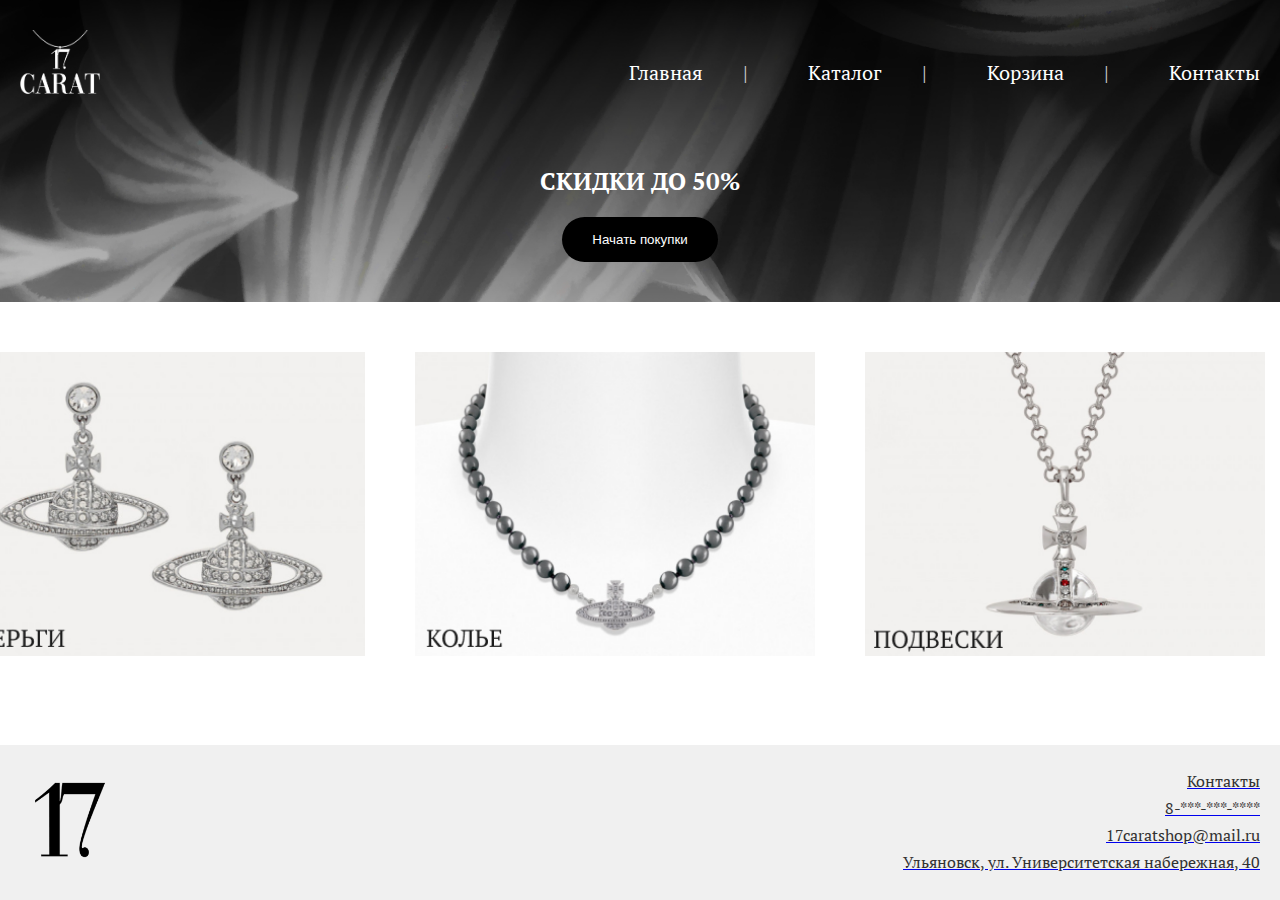
==== index.html @ c1ca046f "Add files via upload" ====
<!DOCTYPE html>
<html lang="ru">
<head>
    <meta charset="UTF-8">
    <meta name="viewport" content="width=device-width, initial-scale=1.0">
    <title>17 Carat</title>
    <link rel="stylesheet" href="styles.css">
    <link rel="icon" href="logo3.png" type="image/x-icon"> <!-- Иконка вкладки -->
    <link href="https://fonts.googleapis.com/css2?family=PT+Serif:ital,wght@0,400;0,700;1,400;1,700&display=swap" rel="stylesheet"> <!-- Подключение шрифта PT Serif -->
</head>
<body class="home-page">
  <div class="container">
      <!-- Общий контейнер для первого блока и баннера -->
      <div class="header-banner-container">
          <!-- Блок 1: Логотип и навигация -->
          <div class="header">
              <div class="logo">
                  <img src="logo.png" alt="17 Carat Logo">
              </div>
              <div class="nav">
                  <a href="index.html">Главная</a>
                  <a href="catalog.html">Каталог</a>
                  <a href="cart.html">Корзина</a>
                  <a href="#">Контакты</a>
              </div>
          </div>

          <!-- Баннер со скидкой -->
          <div class="banner">
              <h2>СКИДКИ ДО 50%</h2>
              <a href="catalog.html">
                <button>Начать покупки</button>
              </a>
          </div>
      </div>


        <!-- Блок 2: Галерея изображений -->
        <div class="gallery">
              <div class="gallery-item">
                  <a href="catalog.html">
                      <img src="серьги.png" alt="Серьги">
                  </a>
              </div>
              <div class="gallery-item">
                  <a href="catalog.html">
                      <img src="колье.png" alt="Кольца">
                  </a>
              </div>
              <div class="gallery-item">
                  <a href="catalog.html">
                      <img src="подвески.png" alt="Подвески">
            </div>
        </div>
    </div>

    <!-- Блок 3: Футер с контактами -->
    <div class="footer">
        <div class="footer-logo">
            <img src="logo1.png" alt="17 Carat Logo">
        </div>
        <div class="contacts">
            <p>Контакты</p>
            <p>8-***-***-****</p>
            <p>17caratshop@mail.ru</p>
            <p>Ульяновск, ул. Университетская набережная, 40</p>
        </div>
    </div>
</body>
</html>
---- styles.css ----
body {
    font-family: 'PT Serif', serif;
    margin: 0;
    padding: 0;
    display: flex;
    flex-direction: column;
    min-height: 100vh;
}

.container {
    flex: 1;
}

.header-banner-container {
    background-image: url('фон1.png'); /* Фоновое изображение */
    background-size: 2000px; /* Уменьшение размера изображения */
    background-repeat: no-repeat; /* Предотвращение повторения изображения */
    background-position: center; /* Центрирование изображения */
    color: #fff;
    padding: 20px 0;
}

.header {
    display: flex;
    align-items: center;
    justify-content: space-between;
    padding: 10px 20px;

}

.home-page .header .nav a {
    color: #fff;
}

.catalog-page .header {
    background-color: #fff; /* Белый фон для шапки на странице каталога */
}

.catalog-page .header .nav a,
.product-page .header .nav a,
.cart-page .header .nav a {
    color: #000; /* Черный цвет шрифта для каталога */
}

.logo img {
    height: 80px; /* Увеличенный размер логотипа */
}

.nav {
    display: flex;
    gap: 20px;
}

.nav a {
    text-decoration: none;
    color: #fff;
    font-size: 20px; /* Увеличенный размер шрифта */
    padding: 20px 0px; /* Добавлены отступы */
}

.nav a:hover {
    text-decoration: underline;
}

.nav a:not(:last-child)::after {
    content: '|';
    margin: 0 30px;
    color: #ccc;
    padding: 10px 10px;
}

.cart-section {
  display: flex;
  flex-direction: column;
  margin-top: 20px;
  padding-right: 150px; /* Смещение контейнера корзины от левого края */
}

.cart-section h1 {
  margin-bottom: 20px; /* Дополнительный отступ для заголовка */
}

.cart-items {
    width: 70%;
    margin-left: 50px; /* Смещение товаров от левого края */
    margin-bottom: 5px; /* Отступ снизу для товаров */
    margin-top: 50px;
}

.cart-item {
    display: flex;
    align-items: flex-start;
    margin-bottom: 20px;
    border-bottom: 1px solid #ccc;
    padding-bottom: 10px;
}

.cart-item img {
    width: 100px;
    height: auto;
    margin-right: 50px;
}

.cart-item .details {
    display: flex;
    flex-direction: column;
    justify-content: space-between;
    flex: 1;
}

.cart-item .details p {
    margin: 0;
}

.cart-item .price {
    font-size: 18px;
    font-weight: bold;
    text-align: right;
    flex: 1;
}

.cart-item button {
    background-color: #000;
    color: #fff;
    border: none;
    padding: 5px 10px;
    border-radius: 5px;
    cursor: pointer;
    margin-left: 10px;
}

.cart-total {
  display: flex;
  flex-direction: column;
  align-items: flex-start;
  text-align: left;
  margin-top: 20px;
  padding-left: 50px; /* Смещение заголовка "Итого" от левого края */
}

.cart-total h2 {
    margin-top: 0;
    font-size: 28px;
}

.cart-total p {
    font-size: 32px;
    font-weight: bold;
    margin: 0px 0px;
}

.cart-total button {
    padding: 10px 20px;
    background-color: #000;
    color: #fff;
    border: none;
    cursor: pointer;
    border-radius: 25px;
    font-size: 16px;
    margin-top: 10px;
}

.banner {
    text-align: center;
    padding: 20px 0;
}

.banner button {
    padding: 15px 30px;
    background-color: #000;
    color: #fff;
    border: none;
    cursor: pointer;
    border-radius: 30px; /* Скругление углов */
}

.gallery {
    display: flex;
    justify-content: center;
    gap: 50px;
    padding: 50px;
    background-color: #FFFFFF;
}

.gallery-item {
    display: flex;
    flex-direction: column;
    align-items: center;
    text-align: center;
}

.gallery img {
    width: 400px; /* Увеличенный размер изображений */
    height: auto;
}

.catalog {
    display: flex;
    padding: 20px;
}

.filters {
    width: 200px;
    margin-right: 20px;
}

.filters h3, .filters h4 {
    margin-bottom: 10px;
}

.filters label {
    display: block;
    margin-bottom: 5px;
}

.products {
    display: flex;
    gap: 20px;
}

.product {
    text-align: center;
    width: 290px;
    padding: 30px 50px;

}

.product img {
    width: 300px;
    height: auto;

}

.product-info {
    display: flex;
    align-items: flex-start;
    margin-top: 20px;
}

.product-image {
    margin-left: 80px; /* Смещение картинки от левого края */
}

.product-image img {
    width: 300px;
    height: auto;
    margin-right: 30px;
    margin-top: 50px;
}

.product-description {
    max-width: 500px;
}

.product-description h2 {
    margin-top: 50px;
}

.product-description p {
    margin: 10px 0;
}

.product-description .price {
    font-size: 36px; /* Увеличенный размер шрифта для цены */
    font-weight: bold; /* Жирный шрифт для цены */
}

.product-description button {
    padding: 15px 25px;
    background-color: #000;
    color: #fff;
    border: none;
    cursor: pointer;
    border-radius: 30px; /* Скругление углов */
    margin-top: 15px;
    font-size: 16px;
}

.add-to-cart {
    padding: 5px 10px; /* Уменьшенные отступы для кнопки */
    background-color: #333;
    color: #fff;
    border: none;
    cursor: pointer;
    border-radius: 0px; /* Скругление углов */
    margin-top: 10px;
    font-size: 12px; /* Уменьшенный размер шрифта */
}

.footer {
    display: flex;
    justify-content: space-between;
    align-items: flex-start;
    padding: 20px;
    background-color: #F0F0F0;
    color: #333;
    margin-top: auto; /* Перемещает футер вниз */
}

.footer-logo img {
    height: 80px; /* Увеличенный размер логотипа */
    padding: 15px 10px;
}

.contacts {
    text-align: right;
    width: 600px;
}

.contacts p {
    margin: 5px 0;
}
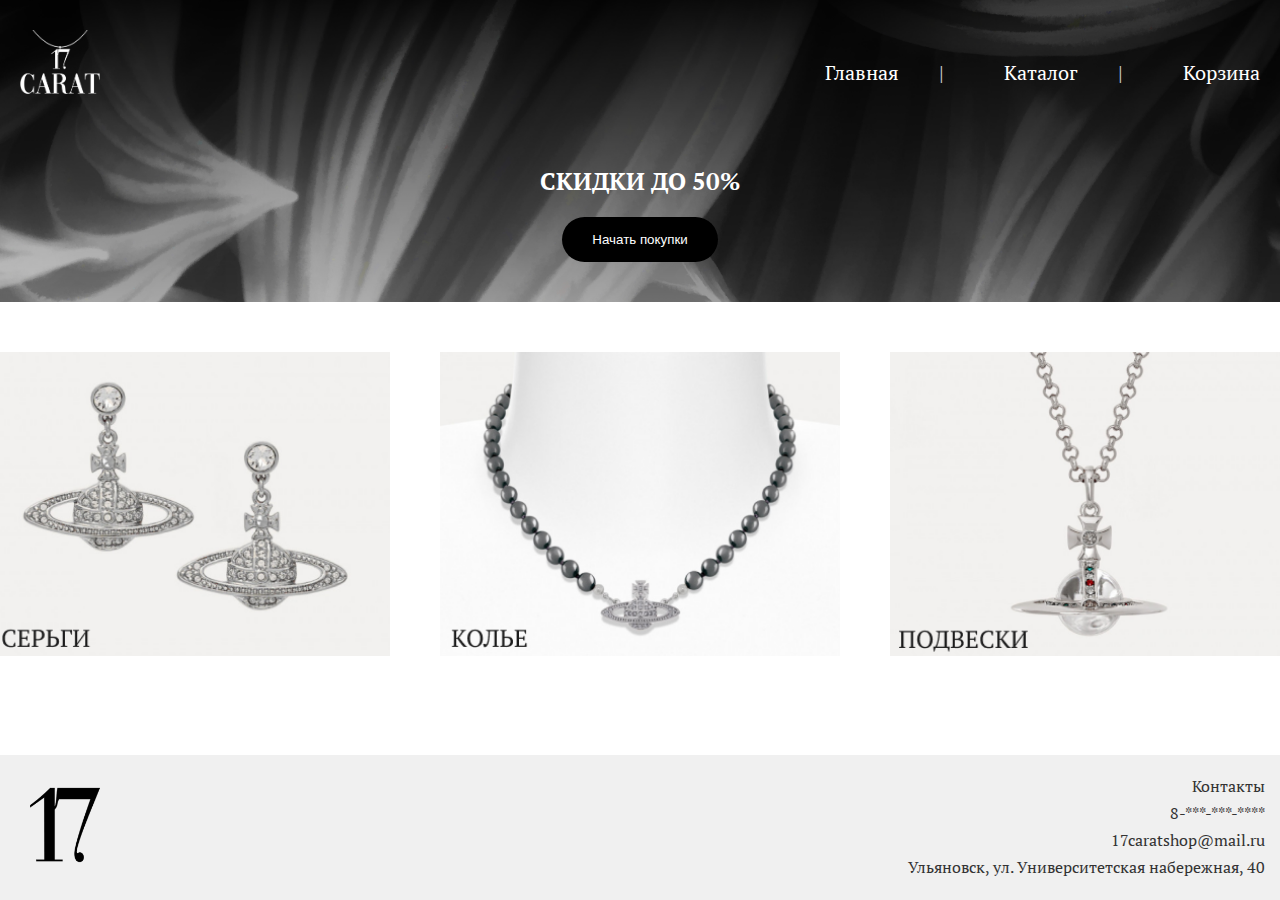
==== commit 3a108701: "Update index.html" ====
--- a/index.html
+++ b/index.html
@@ -21,7 +21,6 @@
                   <a href="index.html">Главная</a>
                   <a href="catalog.html">Каталог</a>
                   <a href="cart.html">Корзина</a>
-                  <a href="#">Контакты</a>
               </div>
           </div>
 
@@ -50,6 +49,7 @@
               <div class="gallery-item">
                   <a href="catalog.html">
                       <img src="подвески.png" alt="Подвески">
+                  </a>
             </div>
         </div>
     </div>
@@ -66,5 +66,6 @@
             <p>Ульяновск, ул. Университетская набережная, 40</p>
         </div>
     </div>
+    <script src="script.js" defer></script>
 </body>
 </html>
--- a/styles.css
+++ b/styles.css
@@ -72,7 +72,7 @@
 .cart-section {
   display: flex;
   flex-direction: column;
-  margin-top: 20px;
+  margin-top: 10px;
   padding-right: 150px; /* Смещение контейнера корзины от левого края */
 }
 
@@ -127,6 +127,29 @@
     border-radius: 5px;
     cursor: pointer;
     margin-left: 10px;
+}
+
+.delivery-form {
+    margin-top: 20px;
+    padding-left: 50px; /* Смещение формы от левого края */
+}
+
+.delivery-form h3 {
+    margin-bottom: 10px;
+    font-size: 28px;
+}
+
+.delivery-form label {
+    display: block;
+    margin-bottom: 5px;
+}
+
+.delivery-form input[type="text"] {
+    width: 20%;
+    padding: 8px;
+    margin-bottom: 5px;
+    border: 1px solid #ccc;
+    border-radius: 4px;
 }
 
 .cart-total {
@@ -291,7 +314,7 @@
     display: flex;
     justify-content: space-between;
     align-items: flex-start;
-    padding: 20px;
+    padding: 15px;
     background-color: #F0F0F0;
     color: #333;
     margin-top: auto; /* Перемещает футер вниз */
